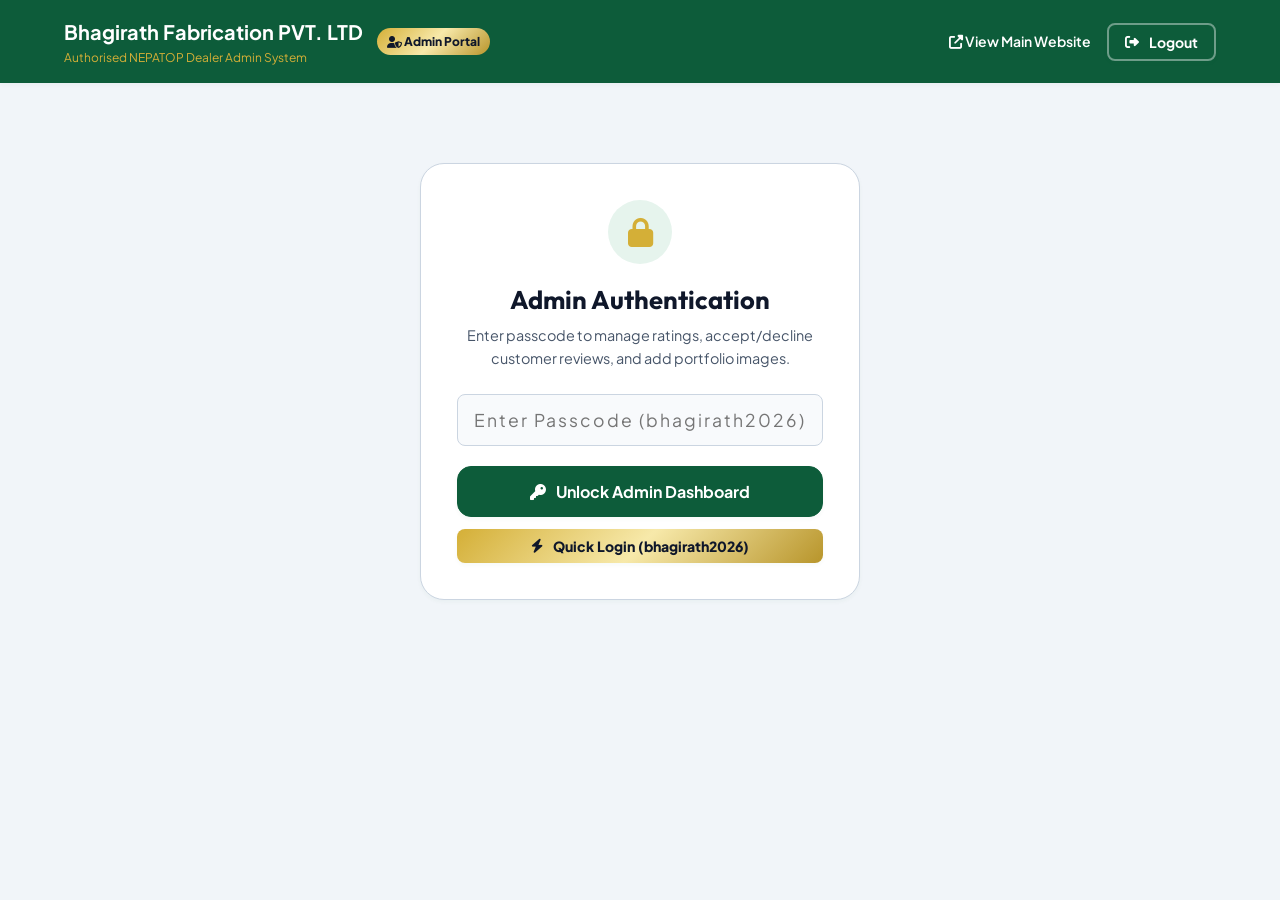
==== admin.html @ 6eed18ae "feat: implement portfolio gallery page, admin portal, and associated assets" ====
<!DOCTYPE html>
<html lang="en">
<head>
  <meta charset="UTF-8">
  <meta name="viewport" content="width=device-width, initial-scale=1.0">
  <title>Admin Portal - Bhagirath Fabrication PVT. LTD</title>
  
  <!-- FontAwesome Icons -->
  <link rel="stylesheet" href="https://cdnjs.cloudflare.com/ajax/libs/font-awesome/6.4.0/css/all.min.css">
  
  <!-- Favicon -->
  <link rel="icon" type="image/jpeg" href="logo/logo.jpg">
  
  <!-- Master Stylesheet -->
  <link rel="stylesheet" href="css/styles.css?v=1.1">
</head>
<body class="admin-body">

  <!-- Admin Header -->
  <header class="admin-header">
    <div class="container">
      <div class="admin-brand">
        <img src="logo/logo.jpg" alt="Bhagirath Logo" onerror="this.style.display='none'">
        <div>
          <div class="admin-title">Bhagirath Fabrication PVT. LTD</div>
          <div style="font-size:0.75rem; color:#D4AF37;">Authorised NEPATOP Dealer Admin System</div>
        </div>
        <span class="admin-badge"><i class="fas fa-user-shield"></i> Admin Portal</span>
      </div>

      <div style="display:flex; align-items:center; gap:16px;">
        <a href="index.html" target="_blank" style="color:#FFF; font-size:0.875rem; font-weight:600;"><i class="fas fa-external-link-alt"></i> View Main Website</a>
        <button id="adminLogoutBtn" class="btn btn-sm btn-outline" style="color:#FFF; border-color:rgba(255,255,255,0.4);"><i class="fas fa-sign-out-alt"></i> Logout</button>
      </div>
    </div>
  </header>

  <!-- Login Card (Shown if not logged in) -->
  <div class="container" id="adminLoginCard" style="max-width:440px; margin:80px auto; display:none;">
    <div class="admin-card" style="padding:36px; text-align:center;">
      <div style="width:64px; height:64px; border-radius:50%; background:var(--color-primary-light); color:var(--color-primary); display:flex; align-items:center; justify-content:center; font-size:1.8rem; margin:0 auto 20px auto;">
        <i class="fas fa-lock text-gold"></i>
      </div>
      <h2 style="font-size:1.6rem; margin-bottom:8px;">Admin Authentication</h2>
      <p style="color:var(--color-text-muted); font-size:0.9rem; margin-bottom:24px;">
        Enter passcode to manage ratings, accept/decline customer reviews, and add portfolio images.
      </p>

      <form id="adminLoginForm">
        <div class="form-group" style="margin-bottom:20px;">
          <input type="password" id="adminPinInput" class="form-control" placeholder="Enter Passcode (bhagirath2026)" style="text-align:center; font-size:1.1rem; letter-spacing:2px;" required>
          <div id="loginErrorMsg" style="color:var(--color-danger); font-size:0.85rem; margin-top:8px; display:none;">Incorrect passcode. Try passcode: bhagirath2026</div>
        </div>

        <button type="submit" class="btn btn-primary" style="width:100%; margin-bottom:12px;">
          <i class="fas fa-key"></i> Unlock Admin Dashboard
        </button>

        <button type="button" id="demoLoginBtn" class="btn btn-gold btn-sm" style="width:100%;">
          <i class="fas fa-bolt"></i> Quick Login (bhagirath2026)
        </button>
      </form>
    </div>
  </div>

  <!-- Admin Main Layout (Shown when logged in) -->
  <div id="adminMainLayout">
    <!-- Admin Nav Tabs -->
    <nav class="admin-nav">
      <div class="container">
        <button class="admin-tab-btn active" data-tab="tabOverview">
          <i class="fas fa-chart-line"></i> Dashboard Overview
        </button>
        <button class="admin-tab-btn" data-tab="tabReviews">
          <i class="fas fa-star text-gold"></i> Review Moderation <span class="count-badge" id="pendingNavBadge">0</span>
        </button>
        <button class="admin-tab-btn" data-tab="tabProjects">
          <i class="fas fa-images"></i> Our Work Management
        </button>
        <button class="admin-tab-btn" data-tab="tabInquiries">
          <i class="fas fa-inbox"></i> Customer Inquiries
        </button>
      </div>
    </nav>

    <!-- Main Content -->
    <main class="admin-main">
      <div class="container">

        <!-- TAB 1: OVERVIEW DASHBOARD -->
        <section class="tab-content active" id="tabOverview">
          <div class="stats-grid">
            <div class="stat-card">
              <div class="stat-icon gold"><i class="fas fa-clock"></i></div>
              <div class="stat-info">
                <h6>Pending Ratings</h6>
                <div class="num" id="statPendingCount">0</div>
              </div>
            </div>

            <div class="stat-card">
              <div class="stat-icon green"><i class="fas fa-check-circle"></i></div>
              <div class="stat-info">
                <h6>Approved Ratings</h6>
                <div class="num" id="statApprovedCount">0</div>
              </div>
            </div>

            <div class="stat-card">
              <div class="stat-icon blue"><i class="fas fa-building"></i></div>
              <div class="stat-info">
                <h6>Gallery Projects</h6>
                <div class="num" id="statProjectCount">0</div>
              </div>
            </div>

            <div class="stat-card">
              <div class="stat-icon green"><i class="fas fa-envelope-open-text"></i></div>
              <div class="stat-info">
                <h6>Inquiries Received</h6>
                <div class="num" id="statInquiryCount">0</div>
              </div>
            </div>
          </div>

          <div class="admin-card">
            <div class="admin-card-header">
              <h3><i class="fas fa-shield-alt text-green"></i> Admin Moderation Guidelines</h3>
            </div>
            <div style="padding:24px; font-size:0.95rem; line-height:1.7; color:var(--color-text-muted);">
              <p style="margin-bottom:12px;">
                <strong style="color:var(--color-text-main);">Welcome Admin!</strong> You have total control over what is displayed on the main website of <strong>Bhagirath Fabrication PVT. LTD</strong>.
              </p>
              <ul style="padding-left:20px;">
                <li style="margin-bottom:8px;"><strong>Star Ratings & Reviews:</strong> User ratings submitted on the site appear in the <em>Review Moderation</em> tab with status <span class="status-badge pending">PENDING</span>. Click <strong>[Accept]</strong> to publish them to the live homepage, or <strong>[Decline]</strong> to hide them.</li>
                <li style="margin-bottom:8px;"><strong>Our Work Section:</strong> Upload new house work photos directly from your computer or supply image URLs. They will instantly render in the "Our Work" gallery.</li>
                <li style="margin-bottom:8px;"><strong>Delete Button:</strong> Remove gallery projects or reviews with instant local updates.</li>
              </ul>
            </div>
          </div>
        </section>

        <!-- TAB 2: REVIEW MODERATION (ACCEPT / DECLINE FLOW) -->
        <section class="tab-content" id="tabReviews">
          <div class="admin-card">
            <div class="admin-card-header">
              <h3><i class="fas fa-star text-gold"></i> Review & Rating Moderation</h3>
              <div style="display:flex; align-items:center; gap:12px;">
                <label style="font-size:0.85rem; font-weight:700;">Filter Status:</label>
                <select id="reviewStatusFilter" class="form-control" style="padding:6px 12px; width:auto;">
                  <option value="all">All Reviews</option>
                  <option value="pending" selected>Pending Approval Only</option>
                  <option value="approved">Approved / Published</option>
                  <option value="rejected">Declined / Rejected</option>
                </select>
              </div>
            </div>

            <div class="table-responsive">
              <table class="admin-table">
                <thead>
                  <tr>
                    <th>Customer & Location</th>
                    <th>Rating</th>
                    <th>Review & Service</th>
                    <th>Date</th>
                    <th>Status</th>
                    <th>Moderation Action</th>
                  </tr>
                </thead>
                <tbody id="adminReviewsTableBody">
                  <!-- Rendered dynamically via admin.js -->
                </tbody>
              </table>
            </div>
          </div>
        </section>

        <!-- TAB 3: OUR WORK GALLERY MANAGEMENT -->
        <section class="tab-content" id="tabProjects">
          <div class="admin-card" style="margin-bottom:30px;">
            <div class="admin-card-header">
              <h3><i class="fas fa-images text-green"></i> Our Work Portfolio Items</h3>
              <button class="btn btn-primary btn-sm" onclick="openModal('addProjectModal')">
                <i class="fas fa-plus"></i> Add New Project Image
              </button>
            </div>
          </div>

          <div class="gallery-grid" id="adminProjectsGrid">
            <!-- Rendered dynamically -->
          </div>
        </section>

        <!-- TAB 4: CUSTOMER INQUIRIES -->
        <section class="tab-content" id="tabInquiries">
          <div class="admin-card">
            <div class="admin-card-header">
              <h3><i class="fas fa-inbox text-green"></i> Customer Inquiries</h3>
            </div>

            <div class="table-responsive">
              <table class="admin-table">
                <thead>
                  <tr>
                    <th>Inquiry Type</th>
                    <th>Client Contact</th>
                    <th>Details / Message</th>
                    <th>Date</th>
                    <th>Status</th>
                    <th>Action</th>
                  </tr>
                </thead>
                <tbody id="adminInquiriesTableBody">
                  <!-- Rendered dynamically -->
                </tbody>
              </table>
            </div>
          </div>
        </section>

      </div>
    </main>
  </div>

  <!-- Modal: Add New Project Modal -->
  <div class="modal-backdrop" id="addProjectModal">
    <div class="modal-content">
      <button class="modal-close" onclick="closeModal('addProjectModal')">&times;</button>
      <h3 style="margin-bottom:6px; color:var(--color-primary);">Add Project to "Our Work"</h3>
      <p style="font-size:0.85rem; color:var(--color-text-muted); margin-bottom:20px;">
        Upload a house image or provide a link to showcase in the website portfolio.
      </p>

      <form id="addProjectForm">
        <div class="form-group">
          <label>Project Title *</label>
          <input type="text" id="projTitle" class="form-control" placeholder="e.g. Modern Residence UPVC Windows" required>
        </div>

        <div class="form-row">
          <div class="form-group">
            <label>Category *</label>
            <select id="projCategory" class="form-control">
              <option value="windows">UPVC Windows</option>
              <option value="doors">UPVC Doors</option>
              <option value="partitions">Partitions</option>
            </select>
          </div>
          <div class="form-group">
            <label>Location *</label>
            <input type="text" id="projLocation" class="form-control" placeholder="e.g. Bharatpur-10, Chitwan" required>
          </div>
        </div>

        <div class="form-group">
          <label>Description *</label>
          <textarea id="projDescription" class="form-control" rows="2" placeholder="Brief details about 5mm glass, 25yr guarantee UPVC profile used..." required></textarea>
        </div>

        <div class="form-group">
          <label>Option A: Upload Image File</label>
          <input type="file" id="projFile" class="form-control" accept="image/*">
        </div>

        <div class="form-group">
          <label>Option B: Or Enter Image URL / Path</label>
          <input type="text" id="projUrl" class="form-control" placeholder="e.g. images/house 1.jpg or https://...">
        </div>

        <button type="submit" class="btn btn-primary" style="width:100%; margin-top:10px;">
          <i class="fas fa-plus"></i> Save & Publish To Our Work Section
        </button>
      </form>
    </div>
  </div>

  <!-- Toast Container -->
  <div class="toast-container" id="toastContainer"></div>

  <!-- Admin Script -->
  <script src="js/admin.js?v=1.1"></script>
</body>
</html>
---- css/styles.css ----
/* ==========================================================================
   Bhagirath Fabrication PVT. LTD - Master Design System
   Colors: Pure White, Forest Emerald Green (#0D5C3A), Gold (#D4AF37)
   ========================================================================== */

@import url('https://fonts.googleapis.com/css2?family=Outfit:wght@400;500;600;700;800&family=Plus+Jakarta+Sans:wght@400;500;600;700&display=swap');

:root {
  /* Core Colors */
  --bg-primary: #FFFFFF;
  --bg-secondary: #F8FAFC;
  --bg-tertiary: #F1F5F9;

  --color-primary: #0D5C3A;
  --color-primary-hover: #09472B;
  --color-primary-light: #E6F4ED;
  --color-primary-border: rgba(13, 92, 58, 0.15);

  --color-gold: #D4AF37;
  --color-gold-hover: #B8952B;
  --color-gold-light: #FDFBF0;
  --gold-gradient: linear-gradient(135deg, #D4AF37 0%, #F7E9AA 50%, #B8952B 100%);
  --green-gradient: linear-gradient(135deg, #0D5C3A 0%, #15803D 100%);

  --color-text-main: #0F172A;
  --color-text-muted: #475569;
  --color-text-light: #94A3B8;

  --color-border: #CBD5E1;
  --color-success: #10B981;
  --color-warning: #F59E0B;
  --color-danger: #EF4444;

  /* Typography */
  --font-heading: 'Outfit', sans-serif;
  --font-body: 'Plus Jakarta Sans', sans-serif;

  /* Elevation & Shadows */
  --shadow-sm: 0 2px 4px rgba(13, 92, 58, 0.04);
  --shadow-md: 0 6px 16px rgba(13, 92, 58, 0.08);
  --shadow-lg: 0 16px 32px rgba(13, 92, 58, 0.12);
  --shadow-gold: 0 8px 24px rgba(212, 175, 55, 0.25);

  /* Radius & Transitions */
  --radius-sm: 8px;
  --radius-md: 14px;
  --radius-lg: 24px;
  --radius-full: 9999px;
  --transition: all 0.3s cubic-bezier(0.4, 0, 0.2, 1);
}

/* Reset & Base Styles */
*, *::before, *::after {
  box-sizing: border-box;
  margin: 0;
  padding: 0;
}

html {
  font-size: 16px;
}

body {
  font-family: var(--font-body);
  background-color: var(--bg-primary);
  color: var(--color-text-main);
  line-height: 1.6;
  overflow-x: hidden;
}

h1, h2, h3, h4, h5, h6 {
  font-family: var(--font-heading);
  color: var(--color-text-main);
  font-weight: 700;
  line-height: 1.25;
}

a {
  text-decoration: none;
  color: inherit;
  transition: var(--transition);
}

img {
  max-width: 100%;
  height: auto;
  display: block;
}

button, input, select, textarea {
  font-family: inherit;
  font-size: inherit;
  outline: none;
  border: none;
}

button {
  cursor: pointer;
  transition: var(--transition);
}

/* Utility Containers & Typography */
.container {
  width: 90%;
  max-width: 1240px;
  margin: 0 auto;
}

.text-gold {
  color: var(--color-gold) !important;
}

.text-green {
  color: var(--color-primary) !important;
}

.gradient-text {
  background: var(--green-gradient);
  -webkit-background-clip: text;
  -webkit-text-fill-color: transparent;
}

.gold-gradient-text {
  background: var(--gold-gradient);
  -webkit-background-clip: text;
  -webkit-text-fill-color: transparent;
}

.section-header {
  text-align: center;
  max-width: 700px;
  margin: 0 auto 50px auto;
}

.section-header .tag {
  display: inline-flex;
  align-items: center;
  gap: 8px;
  background: var(--color-primary-light);
  color: var(--color-primary);
  font-weight: 700;
  font-size: 0.85rem;
  text-transform: uppercase;
  letter-spacing: 1px;
  padding: 6px 16px;
  border-radius: var(--radius-full);
  margin-bottom: 12px;
  border: 1px solid var(--color-primary-border);
}

.section-header h2 {
  font-size: 2.5rem;
  margin-bottom: 16px;
}

.section-header p {
  color: var(--color-text-muted);
  font-size: 1.1rem;
}

/* Buttons */
.btn {
  display: inline-flex;
  align-items: center;
  justify-content: center;
  gap: 10px;
  padding: 14px 28px;
  font-weight: 700;
  border-radius: var(--radius-md);
  font-size: 1rem;
  transition: var(--transition);
  box-shadow: var(--shadow-sm);
}

.btn-primary {
  background: var(--color-primary);
  color: #FFFFFF;
  border: 1px solid var(--color-primary);
}

.btn-primary:hover {
  background: var(--color-primary-hover);
  transform: translateY(-2px);
  box-shadow: var(--shadow-md);
}

.btn-gold {
  background: var(--gold-gradient);
  color: #0F172A;
  font-weight: 800;
  border: none;
}

.btn-gold:hover {
  transform: translateY(-2px);
  box-shadow: var(--shadow-gold);
}

.btn-outline {
  background: transparent;
  color: var(--color-primary);
  border: 2px solid var(--color-primary);
}

.btn-outline:hover {
  background: var(--color-primary-light);
  transform: translateY(-2px);
}

.btn-whatsapp {
  background: #25D366;
  color: #FFFFFF;
  font-weight: 700;
}

.btn-whatsapp:hover {
  background: #1DA851;
  color: #FFFFFF;
  transform: translateY(-2px);
}

.btn-sm {
  padding: 8px 16px;
  font-size: 0.875rem;
  border-radius: var(--radius-sm);
}

/* Header & Top Bar */
.top-bar {
  background-color: var(--color-primary);
  color: #FFFFFF;
  font-size: 0.875rem;
  padding: 8px 0;
  border-bottom: 1px solid rgba(255, 255, 255, 0.1);
}

.top-bar .container {
  display: flex;
  justify-content: space-between;
  align-items: center;
}

.top-bar-info {
  display: flex;
  gap: 24px;
}

.top-bar-info span {
  display: flex;
  align-items: center;
  gap: 6px;
}

/* Main Navigation */
.navbar {
  position: sticky;
  top: 0;
  z-index: 1000;
  background: rgba(255, 255, 255, 0.95);
  backdrop-filter: blur(12px);
  box-shadow: var(--shadow-sm);
  padding: 12px 0;
  border-bottom: 2px solid var(--color-primary-light);
}

.navbar .container {
  display: flex;
  align-items: center;
  justify-content: space-between;
}

.brand-container {
  display: flex;
  align-items: center;
  gap: 16px;
}

.brand-logo-main {
  height: 75px;
  width: auto;
  border-radius: var(--radius-sm);
  object-fit: contain;
  transition: var(--transition);
}

.brand-divider {
  width: 1.5px;
  height: 48px;
  background-color: var(--color-border);
}

.brand-nepatop-container {
  display: flex;
  flex-direction: column;
}

.nepatop-logo {
  height: 44px;
  width: auto;
  object-fit: contain;
}

.nepatop-tag {
  font-size: 0.7rem;
  font-weight: 700;
  color: var(--color-primary);
  letter-spacing: 0.5px;
}

.nav-menu {
  display: flex;
  align-items: center;
  gap: 28px;
  list-style: none;
}

.nav-link {
  font-weight: 600;
  font-size: 0.95rem;
  color: var(--color-text-main);
  position: relative;
  padding: 6px 0;
}

.nav-link:hover, .nav-link.active {
  color: var(--color-primary);
}

.nav-link::after {
  content: '';
  position: absolute;
  bottom: 0;
  left: 0;
  width: 0;
  height: 2px;
  background-color: var(--color-gold);
  transition: var(--transition);
}

.nav-link:hover::after, .nav-link.active::after {
  width: 100%;
}

.mobile-toggle {
  display: none;
  font-size: 1.5rem;
  background: none;
  color: var(--color-primary);
}

/* Hero Section */
.hero {
  position: relative;
  padding: 80px 0 100px 0;
  background: linear-gradient(180deg, #F8FAFC 0%, #FFFFFF 100%);
  overflow: hidden;
}

.hero::before {
  content: '';
  position: absolute;
  top: -100px;
  right: -100px;
  width: 500px;
  height: 500px;
  background: radial-gradient(circle, rgba(13, 92, 58, 0.05) 0%, rgba(255,255,255,0) 70%);
  border-radius: 50%;
  pointer-events: none;
}

.hero-grid {
  display: grid;
  grid-template-columns: 1.1fr 0.9fr;
  gap: 50px;
  align-items: center;
}

.hero-content .badge {
  display: inline-flex;
  align-items: center;
  gap: 8px;
  background: var(--color-gold-light);
  border: 1px solid var(--color-gold);
  color: #856404;
  padding: 8px 18px;
  border-radius: var(--radius-full);
  font-weight: 700;
  font-size: 0.875rem;
  margin-bottom: 24px;
}

.hero-content h1 {
  font-size: 3.25rem;
  margin-bottom: 20px;
  color: var(--color-text-main);
  letter-spacing: -0.5px;
}

.hero-content p {
  font-size: 1.15rem;
  color: var(--color-text-muted);
  margin-bottom: 32px;
  line-height: 1.7;
}

.hero-guarantee-pills {
  display: flex;
  flex-wrap: wrap;
  gap: 14px;
  margin-bottom: 36px;
}

.guarantee-pill {
  display: flex;
  align-items: center;
  gap: 10px;
  background: #FFFFFF;
  padding: 10px 18px;
  border-radius: var(--radius-md);
  box-shadow: var(--shadow-sm);
  border: 1px solid var(--color-border);
  font-weight: 700;
  font-size: 0.9rem;
  color: var(--color-primary);
  cursor: pointer;
}

.guarantee-pill i {
  color: var(--color-gold);
  font-size: 1.2rem;
}

.hero-ctas {
  display: flex;
  gap: 16px;
  flex-wrap: wrap;
}

.hero-image-wrapper {
  position: relative;
}

.hero-main-card {
  position: relative;
  border-radius: var(--radius-lg);
  overflow: hidden;
  box-shadow: var(--shadow-lg);
  border: 3px solid var(--bg-primary);
}

.hero-main-card img {
  width: 100%;
  height: 440px;
  object-fit: cover;
  object-position: center;
  transition: transform 0.5s ease;
}

.hero-main-card:hover img {
  transform: scale(1.02);
}

.hero-floating-stat {
  position: absolute;
  bottom: -24px;
  left: -24px;
  background: #FFFFFF;
  padding: 20px 24px;
  border-radius: var(--radius-md);
  box-shadow: var(--shadow-lg);
  border-left: 5px solid var(--color-primary);
  display: flex;
  align-items: center;
  gap: 16px;
}

.hero-floating-stat .number {
  font-size: 2.2rem;
  font-weight: 800;
  color: var(--color-primary);
  line-height: 1;
}

.hero-floating-stat .text {
  font-size: 0.85rem;
  font-weight: 700;
  color: var(--color-text-muted);
  text-transform: uppercase;
}

.hero-floating-dealer {
  position: absolute;
  top: 20px;
  right: 20px;
  background: rgba(255, 255, 255, 0.95);
  backdrop-filter: blur(8px);
  padding: 12px 18px;
  border-radius: var(--radius-md);
  box-shadow: var(--shadow-md);
  display: flex;
  align-items: center;
  gap: 12px;
  border: 1px solid var(--color-gold);
}

/* Guarantees & Credentials Banner */
.guarantees-banner {
  background: var(--green-gradient);
  color: #FFFFFF;
  padding: 50px 0;
  position: relative;
}

.banner-grid {
  display: grid;
  grid-template-columns: repeat(auto-fit, minmax(260px, 1fr));
  gap: 30px;
}

.banner-item {
  display: flex;
  align-items: flex-start;
  gap: 20px;
  background: rgba(255, 255, 255, 0.08);
  padding: 24px;
  border-radius: var(--radius-md);
  backdrop-filter: blur(6px);
  border: 1px solid rgba(255, 255, 255, 0.15);
  transition: var(--transition);
  cursor: pointer;
}

.banner-item:hover {
  background: rgba(255, 255, 255, 0.18);
  transform: translateY(-4px);
}

.banner-icon {
  width: 56px;
  height: 56px;
  border-radius: 50%;
  background: var(--gold-gradient);
  color: #0F172A;
  display: flex;
  align-items: center;
  justify-content: center;
  font-size: 1.5rem;
  flex-shrink: 0;
}

.banner-content h4 {
  color: #FFFFFF;
  font-size: 1.25rem;
  margin-bottom: 6px;
}

.banner-content p {
  color: rgba(255, 255, 255, 0.85);
  font-size: 0.9rem;
}

/* Services Section */
.services-section {
  padding: 100px 0;
  background: var(--bg-secondary);
}

.services-grid {
  display: grid;
  grid-template-columns: repeat(auto-fit, minmax(280px, 1fr));
  gap: 30px;
}

.service-card {
  background: #FFFFFF;
  border-radius: var(--radius-md);
  padding: 32px 28px;
  box-shadow: var(--shadow-sm);
  border: 1px solid var(--color-border);
  transition: var(--transition);
  position: relative;
  overflow: hidden;
}

.service-card::before {
  content: '';
  position: absolute;
  top: 0;
  left: 0;
  width: 100%;
  height: 4px;
  background: var(--color-primary);
  transition: var(--transition);
}

.service-card:hover {
  transform: translateY(-6px);
  box-shadow: var(--shadow-lg);
}

.service-card:hover::before {
  background: var(--gold-gradient);
}

.service-icon {
  width: 64px;
  height: 64px;
  background: var(--color-primary-light);
  color: var(--color-primary);
  border-radius: var(--radius-md);
  display: flex;
  align-items: center;
  justify-content: center;
  font-size: 1.8rem;
  margin-bottom: 24px;
}

.service-card h3 {
  font-size: 1.4rem;
  margin-bottom: 12px;
}

.service-card p {
  color: var(--color-text-muted);
  font-size: 0.95rem;
  margin-bottom: 20px;
}

.service-list {
  list-style: none;
  margin-bottom: 24px;
}

.service-list li {
  font-size: 0.875rem;
  color: var(--color-text-main);
  margin-bottom: 8px;
  display: flex;
  align-items: center;
  gap: 8px;
  font-weight: 500;
}

.service-list li i {
  color: var(--color-primary);
}

/* Our Work / Gallery Section */
.work-section {
  padding: 100px 0;
  background: #FFFFFF;
}

.gallery-filters {
  display: flex;
  justify-content: center;
  gap: 12px;
  flex-wrap: wrap;
  margin-bottom: 40px;
}

.filter-btn {
  padding: 10px 24px;
  border-radius: var(--radius-full);
  background: var(--bg-secondary);
  color: var(--color-text-muted);
  font-weight: 600;
  font-size: 0.9rem;
  border: 1px solid var(--color-border);
  transition: var(--transition);
}

.filter-btn:hover, .filter-btn.active {
  background: var(--color-primary);
  color: #FFFFFF;
  border-color: var(--color-primary);
}

.gallery-grid {
  display: grid;
  grid-template-columns: repeat(auto-fill, minmax(340px, 1fr));
  gap: 28px;
}

.work-card {
  border-radius: var(--radius-md);
  overflow: hidden;
  background: #FFFFFF;
  box-shadow: var(--shadow-sm);
  border: 1px solid var(--color-border);
  transition: var(--transition);
  position: relative;
}

.work-card:hover {
  transform: translateY(-4px);
  box-shadow: var(--shadow-md);
}

.work-image-box {
  position: relative;
  height: 280px;
  background: #F1F5F9;
  overflow: hidden;
  display: flex;
  align-items: center;
  justify-content: center;
}

.work-image-box img {
  width: 100%;
  height: 100%;
  object-fit: cover;
  object-position: center;
  transition: transform 0.4s ease;
}

.work-card:hover .work-image-box img {
  transform: scale(1.03);
}

.work-badge {
  position: absolute;
  top: 14px;
  left: 14px;
  background: rgba(13, 92, 58, 0.95);
  color: #FFFFFF;
  padding: 4px 12px;
  border-radius: var(--radius-full);
  font-size: 0.75rem;
  font-weight: 700;
  text-transform: uppercase;
}

.work-overlay-btn {
  position: absolute;
  bottom: 14px;
  right: 14px;
  background: var(--gold-gradient);
  color: #0F172A;
  width: 42px;
  height: 42px;
  border-radius: 50%;
  display: flex;
  align-items: center;
  justify-content: center;
  box-shadow: var(--shadow-sm);
  opacity: 0.9;
  transition: var(--transition);
}

.work-card:hover .work-overlay-btn {
  opacity: 1;
  transform: scale(1.1);
}

.work-details {
  padding: 20px;
}

.work-details h4 {
  font-size: 1.15rem;
  margin-bottom: 6px;
}

.work-details p {
  color: var(--color-text-muted);
  font-size: 0.875rem;

  display: -webkit-box;
  -webkit-line-clamp: 2;
  -webkit-box-orient: vertical;
  overflow: hidden;
}

.work-details .meta {
  display: flex;
  align-items: center;
  gap: 8px;
  margin-top: 12px;
  font-size: 0.8rem;
  color: var(--color-primary);
  font-weight: 600;
}

/* Customer Reviews & Star Rating System */
.reviews-section {
  padding: 100px 0;
  background: var(--bg-secondary);
}

.reviews-summary-card {
  background: #FFFFFF;
  border-radius: var(--radius-lg);
  padding: 36px;
  box-shadow: var(--shadow-sm);
  border: 1px solid var(--color-border);
  margin-bottom: 50px;
  display: grid;
  grid-template-columns: 260px 1fr auto;
  gap: 40px;
  align-items: center;
}

.rating-score-box {
  text-align: center;
  border-right: 1px solid var(--color-border);
  padding-right: 30px;
}

.rating-big-number {
  font-size: 3.5rem;
  font-weight: 800;
  color: var(--color-primary);
  line-height: 1;
}

.star-rating-display {
  color: var(--color-gold);
  font-size: 1.25rem;
  margin: 8px 0;
}

.total-reviews-count {
  font-size: 0.875rem;
  color: var(--color-text-muted);
  font-weight: 600;
}

.rating-bars-container {
  display: flex;
  flex-direction: column;
  gap: 8px;
}

.rating-bar-item {
  display: flex;
  align-items: center;
  gap: 12px;
  font-size: 0.85rem;
  font-weight: 600;
}

.rating-bar-bg {
  flex-grow: 1;
  height: 8px;
  background: var(--bg-tertiary);
  border-radius: var(--radius-full);
  overflow: hidden;
}

.rating-bar-fill {
  height: 100%;
  background: var(--color-gold);
  border-radius: var(--radius-full);
}

.reviews-action-box {
  text-align: center;
}

.reviews-grid {
  display: grid;
  grid-template-columns: repeat(auto-fill, minmax(320px, 1fr));
  gap: 28px;
}

.review-card {
  background: #FFFFFF;
  border-radius: var(--radius-md);
  padding: 24px;
  box-shadow: var(--shadow-sm);
  border: 1px solid var(--color-border);
  display: flex;
  flex-direction: column;
  justify-content: space-between;
  transition: var(--transition);
}

.review-card:hover {
  transform: translateY(-4px);
  box-shadow: var(--shadow-md);
  border-color: var(--color-primary-border);
}

.review-header {
  display: flex;
  align-items: center;
  justify-content: space-between;
  margin-bottom: 14px;
}

.reviewer-profile {
  display: flex;
  align-items: center;
  gap: 12px;
}

.reviewer-avatar {
  width: 44px;
  height: 44px;
  border-radius: 50%;
  background: var(--color-primary-light);
  color: var(--color-primary);
  font-weight: 700;
  display: flex;
  align-items: center;
  justify-content: center;
  font-size: 1.1rem;
}

.reviewer-info h5 {
  font-size: 1rem;
}

.reviewer-info span {
  font-size: 0.78rem;
  color: var(--color-text-muted);
}

.verified-badge {
  font-size: 0.75rem;
  color: var(--color-primary);
  background: var(--color-primary-light);
  padding: 2px 8px;
  border-radius: var(--radius-full);
  font-weight: 600;
}

.review-comment {
  color: var(--color-text-muted);
  font-size: 0.925rem;
  margin-bottom: 16px;
  line-height: 1.6;
}

.review-footer {
  display: flex;
  align-items: center;
  justify-content: space-between;
  border-top: 1px solid var(--bg-tertiary);
  padding-top: 12px;
  font-size: 0.78rem;
  color: var(--color-text-light);
}

/* Contact & Location Section - ENHANCED FORM BOX */
.contact-section {
  padding: 100px 0;
  background: var(--bg-secondary);
}

.contact-grid {
  display: grid;
  grid-template-columns: 1fr 1.2fr;
  gap: 50px;
}

.contact-info-cards {
  display: flex;
  flex-direction: column;
  gap: 20px;
}

.contact-info-card {
  background: #FFFFFF;
  padding: 24px;
  border-radius: var(--radius-md);
  box-shadow: var(--shadow-sm);
  border: 1px solid var(--color-border);
  display: flex;
  align-items: flex-start;
  gap: 20px;
}

.contact-info-card i {
  width: 48px;
  height: 48px;
  border-radius: 50%;
  background: var(--color-primary-light);
  color: var(--color-primary);
  display: flex;
  align-items: center;
  justify-content: center;
  font-size: 1.3rem;
  flex-shrink: 0;
}

.contact-info-card h5 {
  font-size: 1.05rem;
  margin-bottom: 4px;
}

.contact-info-card p {
  color: var(--color-text-muted);
  font-size: 0.9rem;
}

.contact-form-box {
  background: #FFFFFF;
  padding: 40px;
  border-radius: var(--radius-lg);
  box-shadow: var(--shadow-md);
  border: 2px solid var(--color-primary-border);
  position: relative;
}

.form-group {
  margin-bottom: 18px;
}

.form-group label {
  display: block;
  font-size: 0.875rem;
  font-weight: 700;
  margin-bottom: 6px;
  color: var(--color-text-main);
}

.form-control {
  width: 100%;
  padding: 14px 16px;
  border-radius: var(--radius-sm);
  border: 1.5px solid var(--color-border);
  background: #F8FAFC;
  font-size: 0.95rem;
  color: var(--color-text-main);
  transition: var(--transition);
}

.form-control:focus {
  border-color: var(--color-primary);
  background: #FFFFFF;
  box-shadow: 0 0 0 4px rgba(13, 92, 58, 0.12);
}

.form-row {
  display: grid;
  grid-template-columns: 1fr 1fr;
  gap: 14px;
}

.contact-success-banner {
  background: var(--color-primary-light);
  border: 1px solid var(--color-primary);
  color: var(--color-primary);
  padding: 16px;
  border-radius: var(--radius-md);
  margin-bottom: 20px;
  display: none;
  font-size: 0.9rem;
  line-height: 1.5;
}

/* Specifications Card Grid inside Modal */
.spec-box-grid {
  display: grid;
  grid-template-columns: 1fr 1fr;
  gap: 20px;
  margin: 20px 0;
}

.spec-box-item {
  background: var(--bg-secondary);
  border: 1px solid var(--color-border);
  padding: 20px;
  border-radius: var(--radius-md);
}

.spec-box-item i {
  font-size: 1.8rem;
  color: var(--color-gold);
  margin-bottom: 10px;
}

.spec-box-item h4 {
  font-size: 1.1rem;
  color: var(--color-primary);
  margin-bottom: 6px;
}

.spec-box-item p {
  font-size: 0.85rem;
  color: var(--color-text-muted);
}

/* Footer */
footer {
  background: #092B1C;
  color: #FFFFFF;
  padding: 70px 0 30px 0;
  border-top: 4px solid var(--color-gold);
}

.footer-grid {
  display: grid;
  grid-template-columns: 2fr 1fr 1fr 1.5fr;
  gap: 40px;
  margin-bottom: 50px;
}

.footer-brand p {
  color: rgba(255, 255, 255, 0.7);
  font-size: 0.9rem;
  margin: 16px 0 24px 0;
}

.footer-logos {
  display: flex;
  align-items: center;
  gap: 16px;
  background: #FFFFFF;
  padding: 8px 14px;
  border-radius: var(--radius-sm);
  width: fit-content;
}

.footer-logos img {
  height: 48px;
  object-fit: contain;
}

.footer-column h5 {
  color: #FFFFFF;
  font-size: 1.1rem;
  margin-bottom: 20px;
  position: relative;
}

.footer-column h5::after {
  content: '';
  position: absolute;
  bottom: -6px;
  left: 0;
  width: 30px;
  height: 2px;
  background: var(--color-gold);
}

.footer-links {
  list-style: none;
}

.footer-links li {
  margin-bottom: 10px;
}

.footer-links a {
  color: rgba(255, 255, 255, 0.75);
  font-size: 0.9rem;
}

.footer-links a:hover {
  color: var(--color-gold);
  padding-left: 4px;
}

.footer-bottom {
  border-top: 1px solid rgba(255, 255, 255, 0.1);
  padding-top: 24px;
  display: flex;
  justify-content: space-between;
  align-items: center;
  font-size: 0.85rem;
  color: rgba(255, 255, 255, 0.6);
}

/* Modals */
.modal-backdrop {
  position: fixed;
  top: 0;
  left: 0;
  width: 100vw;
  height: 100vh;
  background: rgba(15, 23, 42, 0.65);
  backdrop-filter: blur(6px);
  z-index: 2000;
  display: flex;
  align-items: center;
  justify-content: center;
  opacity: 0;
  pointer-events: none;
  transition: opacity 0.3s ease;
}

.modal-backdrop.active {
  opacity: 1;
  pointer-events: auto;
}

.modal-content {
  background: #FFFFFF;
  border-radius: var(--radius-lg);
  width: 90%;
  max-width: 620px;
  max-height: 90vh;
  overflow-y: auto;
  box-shadow: var(--shadow-lg);
  padding: 32px;
  transform: translateY(20px);
  transition: transform 0.3s ease;
  position: relative;
}

.modal-backdrop.active .modal-content {
  transform: translateY(0);
}

.modal-close {
  position: absolute;
  top: 20px;
  right: 20px;
  font-size: 1.4rem;
  background: var(--bg-tertiary);
  width: 36px;
  height: 36px;
  border-radius: 50%;
  display: flex;
  align-items: center;
  justify-content: center;
  color: var(--color-text-muted);
}

.modal-close:hover {
  background: var(--color-danger);
  color: #FFFFFF;
}

/* Interactive Star Picker */
.interactive-star-picker {
  display: flex;
  gap: 8px;
  font-size: 2rem;
  color: var(--color-border);
  cursor: pointer;
  margin: 10px 0 20px 0;
}

.interactive-star-picker i {
  transition: color 0.15s ease, transform 0.15s ease;
}

.interactive-star-picker i.selected,
.interactive-star-picker i.active {
  color: var(--color-gold);
}

.interactive-star-picker i:hover {
  transform: scale(1.15);
}

/* Toast Notifications */
.toast-container {
  position: fixed;
  bottom: 30px;
  right: 30px;
  z-index: 3000;
  display: flex;
  flex-direction: column;
  gap: 12px;
}

.toast {
  background: #FFFFFF;
  color: var(--color-text-main);
  padding: 14px 20px;
  border-radius: var(--radius-md);
  box-shadow: var(--shadow-lg);
  border-left: 5px solid var(--color-primary);
  display: flex;
  align-items: center;
  gap: 12px;
  min-width: 300px;
  animation: slideInRight 0.3s ease forwards;
}

.toast.toast-success { border-left-color: var(--color-success); }
.toast.toast-warning { border-left-color: var(--color-warning); }
.toast.toast-danger { border-left-color: var(--color-danger); }

@keyframes slideInRight {
  from { transform: translateX(100%); opacity: 0; }
  to { transform: translateX(0); opacity: 1; }
}

/* Admin Styles */
.admin-body { background-color: #F1F5F9; min-height: 100vh; }
.admin-header { background: #0D5C3A; color: #FFFFFF; padding: 16px 0; box-shadow: var(--shadow-sm); }
.admin-header .container { display: flex; justify-content: space-between; align-items: center; }
.admin-brand { display: flex; align-items: center; gap: 14px; }
.admin-brand img { height: 40px; background: #FFFFFF; padding: 4px; border-radius: var(--radius-sm); }
.admin-title { font-size: 1.25rem; font-weight: 700; }
.admin-badge { background: var(--gold-gradient); color: #0F172A; font-size: 0.75rem; font-weight: 800; padding: 4px 10px; border-radius: var(--radius-full); }
.admin-nav { background: #FFFFFF; border-bottom: 1px solid var(--color-border); }
.admin-nav .container { display: flex; gap: 4px; }
.admin-tab-btn { padding: 16px 24px; font-weight: 600; font-size: 0.95rem; color: var(--color-text-muted); background: transparent; border-bottom: 3px solid transparent; display: flex; align-items: center; gap: 8px; }
.admin-tab-btn:hover { color: var(--color-primary); }
.admin-tab-btn.active { color: var(--color-primary); border-bottom-color: var(--color-primary); background: var(--color-primary-light); }
.admin-tab-btn .count-badge { background: var(--color-gold); color: #0F172A; font-size: 0.75rem; padding: 2px 8px; border-radius: var(--radius-full); font-weight: 700; }
.admin-main { padding: 40px 0; }
.tab-content { display: none; }
.tab-content.active { display: block; }
.stats-grid { display: grid; grid-template-columns: repeat(auto-fit, minmax(220px, 1fr)); gap: 24px; margin-bottom: 40px; }
.stat-card { background: #FFFFFF; padding: 24px; border-radius: var(--radius-md); box-shadow: var(--shadow-sm); border: 1px solid var(--color-border); display: flex; align-items: center; gap: 20px; }
.stat-icon { width: 54px; height: 54px; border-radius: var(--radius-md); display: flex; align-items: center; justify-content: center; font-size: 1.5rem; }
.stat-icon.green { background: var(--color-primary-light); color: var(--color-primary); }
.stat-icon.gold { background: var(--color-gold-light); color: #856404; }
.stat-icon.blue { background: #E0F2FE; color: #0284C7; }
.stat-info h6 { font-size: 0.85rem; color: var(--color-text-muted); margin-bottom: 4px; text-transform: uppercase; }
.stat-info .num { font-size: 1.8rem; font-weight: 800; }
.admin-card { background: #FFFFFF; border-radius: var(--radius-lg); box-shadow: var(--shadow-sm); border: 1px solid var(--color-border); overflow: hidden; margin-bottom: 30px; }
.admin-card-header { padding: 20px 24px; border-bottom: 1px solid var(--color-border); display: flex; justify-content: space-between; align-items: center; background: #FAFAFA; }
.admin-card-header h3 { font-size: 1.2rem; }
.table-responsive { width: 100%; overflow-x: auto; }
.admin-table { width: 100%; border-collapse: collapse; text-align: left; font-size: 0.9rem; }
.admin-table th { background: #F8FAFC; padding: 14px 20px; font-weight: 700; color: var(--color-text-muted); border-bottom: 1px solid var(--color-border); }
.admin-table td { padding: 16px 20px; border-bottom: 1px solid var(--color-border); vertical-align: middle; }
.admin-table tr:last-child td { border-bottom: none; }
.status-badge { display: inline-block; padding: 4px 12px; border-radius: var(--radius-full); font-size: 0.75rem; font-weight: 700; text-transform: uppercase; }
.status-badge.pending { background: #FEF3C7; color: #92400E; }
.status-badge.approved, .status-badge.done { background: #D1FAE5; color: #065F46; }
.status-badge.rejected { background: #FEE2E2; color: #991B1B; }
.action-btns { display: flex; gap: 8px; }

@media (max-width: 992px) {
  .hero-grid { grid-template-columns: 1fr; }
  .hero-main-card img { height: 320px; }
  .reviews-summary-card { grid-template-columns: 1fr; text-align: center; }
  .rating-score-box { border-right: none; border-bottom: 1px solid var(--color-border); padding-right: 0; padding-bottom: 20px; }
  .contact-grid { grid-template-columns: 1fr; }
  .footer-grid { grid-template-columns: 1fr 1fr; }
  .spec-box-grid { grid-template-columns: 1fr; }
}

@media (max-width: 768px) {
  .nav-menu { position: fixed; top: 70px; left: -100%; width: 100%; height: calc(100vh - 70px); background: #FFFFFF; flex-direction: column; padding: 30px; transition: left 0.3s ease; box-shadow: var(--shadow-lg); }
  .nav-menu.active { left: 0; }
  .mobile-toggle { display: block; }
  .hero-content h1 { font-size: 2.2rem; }
  .footer-grid { grid-template-columns: 1fr; }
  .form-row { grid-template-columns: 1fr; }
}
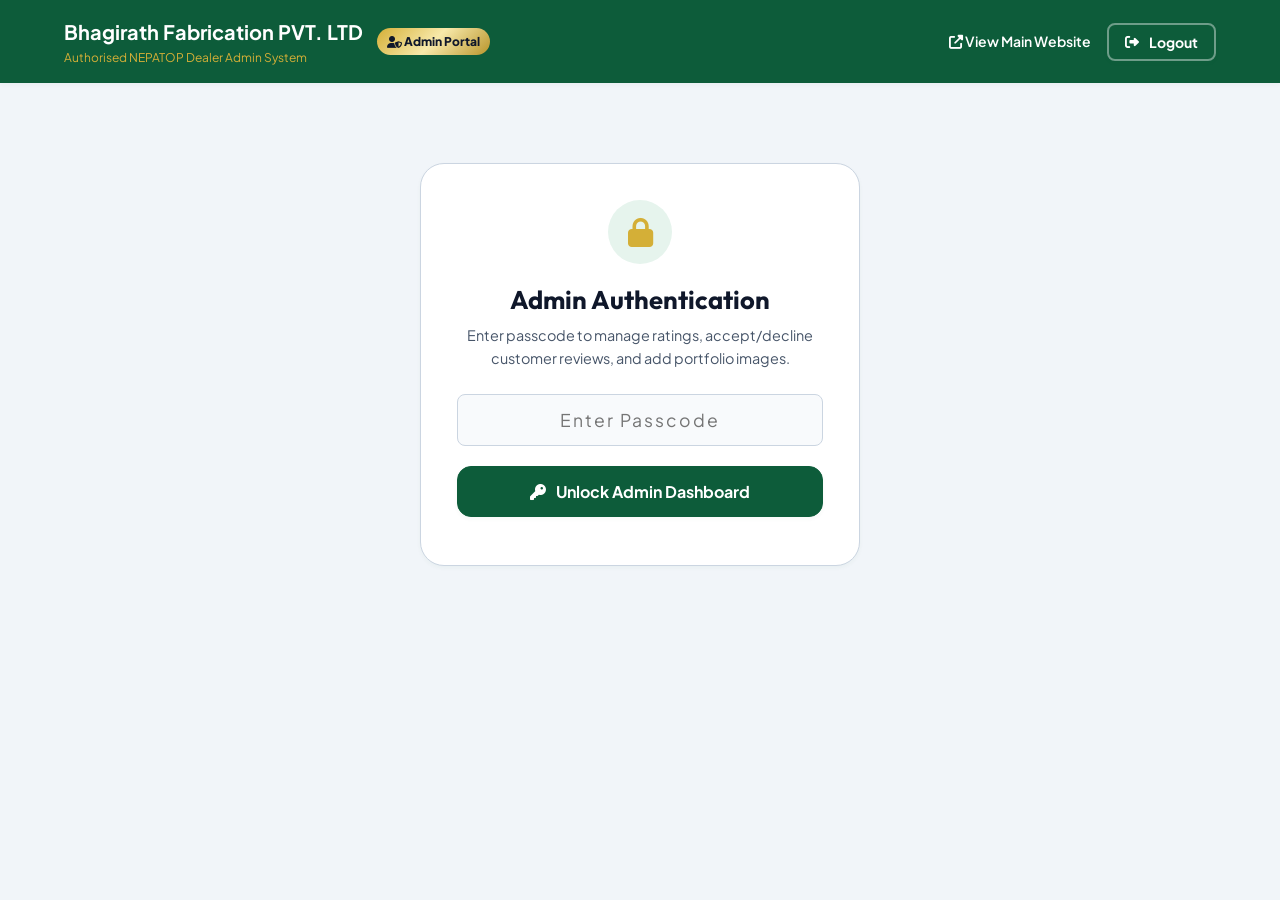
==== commit a6c9c5d7: "feat: add project gallery assets and clean up admin interface formatting" ====
--- a/admin.html
+++ b/admin.html
@@ -1,19 +1,21 @@
 <!DOCTYPE html>
 <html lang="en">
+
 <head>
   <meta charset="UTF-8">
   <meta name="viewport" content="width=device-width, initial-scale=1.0">
   <title>Admin Portal - Bhagirath Fabrication PVT. LTD</title>
-  
+
   <!-- FontAwesome Icons -->
   <link rel="stylesheet" href="https://cdnjs.cloudflare.com/ajax/libs/font-awesome/6.4.0/css/all.min.css">
-  
+
   <!-- Favicon -->
   <link rel="icon" type="image/jpeg" href="logo/logo.jpg">
-  
+
   <!-- Master Stylesheet -->
   <link rel="stylesheet" href="css/styles.css?v=1.1">
 </head>
+
 <body class="admin-body">
 
   <!-- Admin Header -->
@@ -29,8 +31,10 @@
       </div>
 
       <div style="display:flex; align-items:center; gap:16px;">
-        <a href="index.html" target="_blank" style="color:#FFF; font-size:0.875rem; font-weight:600;"><i class="fas fa-external-link-alt"></i> View Main Website</a>
-        <button id="adminLogoutBtn" class="btn btn-sm btn-outline" style="color:#FFF; border-color:rgba(255,255,255,0.4);"><i class="fas fa-sign-out-alt"></i> Logout</button>
+        <a href="index.html" target="_blank" style="color:#FFF; font-size:0.875rem; font-weight:600;"><i
+            class="fas fa-external-link-alt"></i> View Main Website</a>
+        <button id="adminLogoutBtn" class="btn btn-sm btn-outline"
+          style="color:#FFF; border-color:rgba(255,255,255,0.4);"><i class="fas fa-sign-out-alt"></i> Logout</button>
       </div>
     </div>
   </header>
@@ -38,7 +42,8 @@
   <!-- Login Card (Shown if not logged in) -->
   <div class="container" id="adminLoginCard" style="max-width:440px; margin:80px auto; display:none;">
     <div class="admin-card" style="padding:36px; text-align:center;">
-      <div style="width:64px; height:64px; border-radius:50%; background:var(--color-primary-light); color:var(--color-primary); display:flex; align-items:center; justify-content:center; font-size:1.8rem; margin:0 auto 20px auto;">
+      <div
+        style="width:64px; height:64px; border-radius:50%; background:var(--color-primary-light); color:var(--color-primary); display:flex; align-items:center; justify-content:center; font-size:1.8rem; margin:0 auto 20px auto;">
         <i class="fas fa-lock text-gold"></i>
       </div>
       <h2 style="font-size:1.6rem; margin-bottom:8px;">Admin Authentication</h2>
@@ -48,17 +53,19 @@
 
       <form id="adminLoginForm">
         <div class="form-group" style="margin-bottom:20px;">
-          <input type="password" id="adminPinInput" class="form-control" placeholder="Enter Passcode (bhagirath2026)" style="text-align:center; font-size:1.1rem; letter-spacing:2px;" required>
-          <div id="loginErrorMsg" style="color:var(--color-danger); font-size:0.85rem; margin-top:8px; display:none;">Incorrect passcode. Try passcode: bhagirath2026</div>
+          <input type="password" id="adminPinInput" class="form-control" placeholder="Enter Passcode"
+            style="text-align:center; font-size:1.1rem; letter-spacing:2px;" required>
+          <div id="loginErrorMsg" style="color:var(--color-danger); font-size:0.85rem; margin-top:8px; display:none;">
+            Incorrect passcode.</div>
         </div>
 
         <button type="submit" class="btn btn-primary" style="width:100%; margin-bottom:12px;">
           <i class="fas fa-key"></i> Unlock Admin Dashboard
         </button>
 
-        <button type="button" id="demoLoginBtn" class="btn btn-gold btn-sm" style="width:100%;">
+        <!-- <button type="button" id="demoLoginBtn" class="btn btn-gold btn-sm" style="width:100%;">
           <i class="fas fa-bolt"></i> Quick Login (bhagirath2026)
-        </button>
+        </button> -->
       </form>
     </div>
   </div>
@@ -72,7 +79,8 @@
           <i class="fas fa-chart-line"></i> Dashboard Overview
         </button>
         <button class="admin-tab-btn" data-tab="tabReviews">
-          <i class="fas fa-star text-gold"></i> Review Moderation <span class="count-badge" id="pendingNavBadge">0</span>
+          <i class="fas fa-star text-gold"></i> Review Moderation <span class="count-badge"
+            id="pendingNavBadge">0</span>
         </button>
         <button class="admin-tab-btn" data-tab="tabProjects">
           <i class="fas fa-images"></i> Our Work Management
@@ -129,12 +137,18 @@
             </div>
             <div style="padding:24px; font-size:0.95rem; line-height:1.7; color:var(--color-text-muted);">
               <p style="margin-bottom:12px;">
-                <strong style="color:var(--color-text-main);">Welcome Admin!</strong> You have total control over what is displayed on the main website of <strong>Bhagirath Fabrication PVT. LTD</strong>.
+                <strong style="color:var(--color-text-main);">Welcome Admin!</strong> You have total control over what
+                is displayed on the main website of <strong>Bhagirath Fabrication PVT. LTD</strong>.
               </p>
               <ul style="padding-left:20px;">
-                <li style="margin-bottom:8px;"><strong>Star Ratings & Reviews:</strong> User ratings submitted on the site appear in the <em>Review Moderation</em> tab with status <span class="status-badge pending">PENDING</span>. Click <strong>[Accept]</strong> to publish them to the live homepage, or <strong>[Decline]</strong> to hide them.</li>
-                <li style="margin-bottom:8px;"><strong>Our Work Section:</strong> Upload new house work photos directly from your computer or supply image URLs. They will instantly render in the "Our Work" gallery.</li>
-                <li style="margin-bottom:8px;"><strong>Delete Button:</strong> Remove gallery projects or reviews with instant local updates.</li>
+                <li style="margin-bottom:8px;"><strong>Star Ratings & Reviews:</strong> User ratings submitted on the
+                  site appear in the <em>Review Moderation</em> tab with status <span
+                    class="status-badge pending">PENDING</span>. Click <strong>[Accept]</strong> to publish them to the
+                  live homepage, or <strong>[Decline]</strong> to hide them.</li>
+                <li style="margin-bottom:8px;"><strong>Our Work Section:</strong> Upload new house work photos directly
+                  from your computer or supply image URLs. They will instantly render in the "Our Work" gallery.</li>
+                <li style="margin-bottom:8px;"><strong>Delete Button:</strong> Remove gallery projects or reviews with
+                  instant local updates.</li>
               </ul>
             </div>
           </div>
@@ -235,7 +249,8 @@
       <form id="addProjectForm">
         <div class="form-group">
           <label>Project Title *</label>
-          <input type="text" id="projTitle" class="form-control" placeholder="e.g. Modern Residence UPVC Windows" required>
+          <input type="text" id="projTitle" class="form-control" placeholder="e.g. Modern Residence UPVC Windows"
+            required>
         </div>
 
         <div class="form-row">
@@ -255,7 +270,8 @@
 
         <div class="form-group">
           <label>Description *</label>
-          <textarea id="projDescription" class="form-control" rows="2" placeholder="Brief details about 5mm glass, 25yr guarantee UPVC profile used..." required></textarea>
+          <textarea id="projDescription" class="form-control" rows="2"
+            placeholder="Brief details about 5mm glass, 25yr guarantee UPVC profile used..." required></textarea>
         </div>
 
         <div class="form-group">
@@ -281,4 +297,5 @@
   <!-- Admin Script -->
   <script src="js/admin.js?v=1.1"></script>
 </body>
-</html>
+
+</html>
